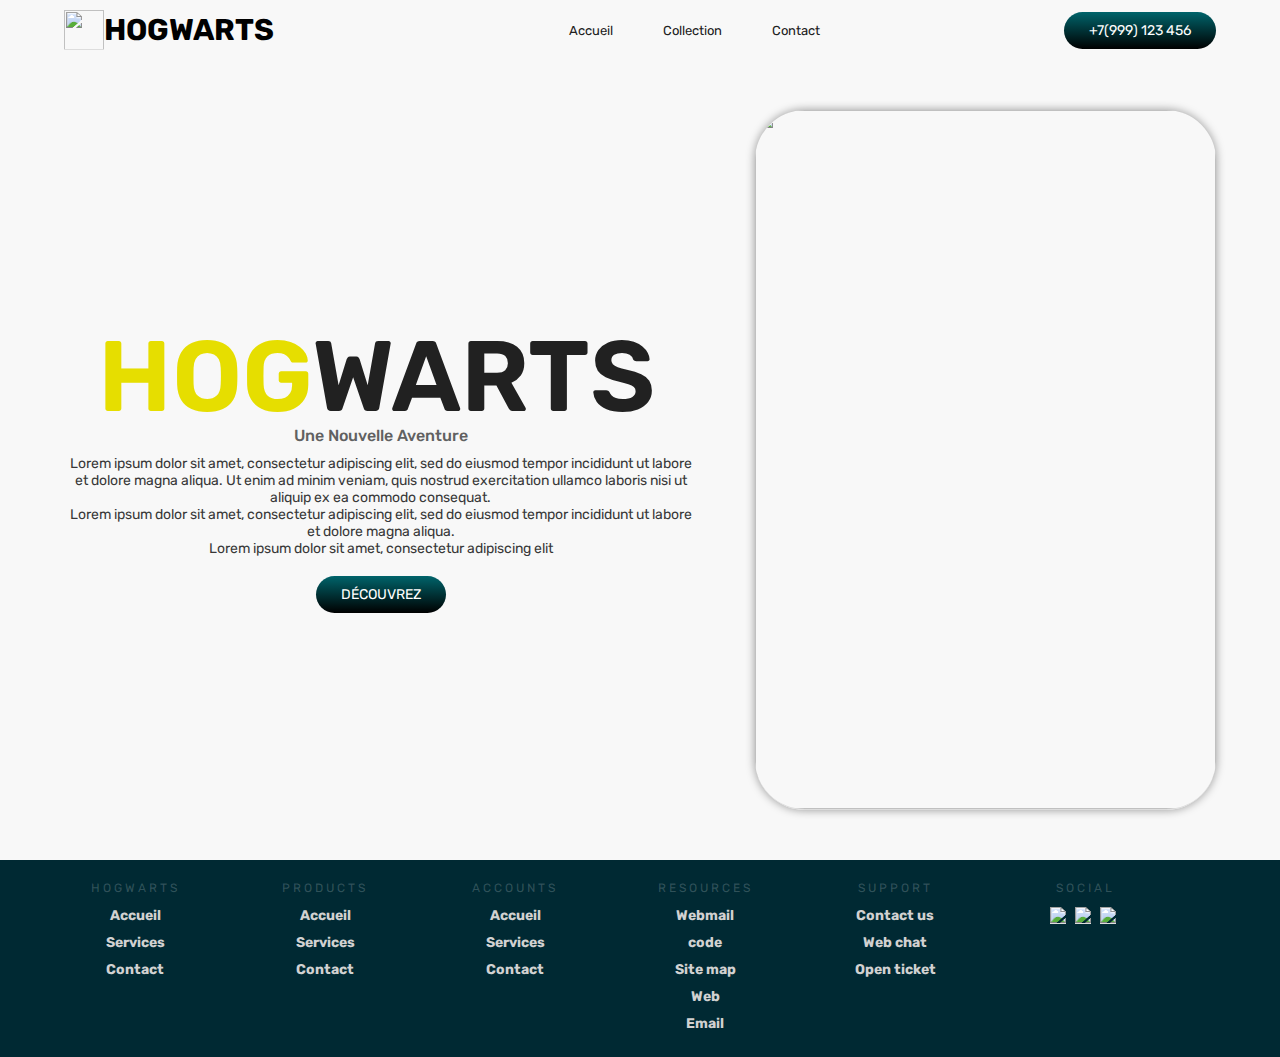
==== index.html @ dcaffb62 "Wicoco" ====
<!DOCTYPE html>
<html lang="en">
<head>
    <meta charset="UTF-8">
    <meta http-equiv="X-UA-Compatible" content="IE=edge">
    <meta name="viewport" content="width=device-width, initial-scale=1.0">
    <title>HOGWARTS</title>
    <link rel="stylesheet" href="style.css">
</head>
<body>
    <header>
        <div class="logo">
            <img src="other/logo harry.jpg">
            <h1>HOGWARTS</h1>
        </div>
        <ul class="menu">
            <li><a href="index.html">Accueil</a></li>
            <li><a href="page1.html">Collection</a></li>
            <li><a href="page2.html">Contact</a></li>
        </ul>
        <div class="number">
            <p>+7(999) 123 456</p>
        </div>
        <div class="small_menu">
            <span>
                <div></div>
                <div></div>
            </span>
            <span>
                <div></div>
                <div></div>
            </span>
        </div>

    </header>


<!-- home -->

    <section class="home">
        <div class="left">
            <h1>HOG<span>WARTS</span></h1>
            <h4>Une nouvelle aventure</h4>
            <p>Lorem ipsum dolor sit amet, consectetur adipiscing elit, sed do eiusmod tempor incididunt ut labore et dolore magna aliqua. Ut enim ad minim veniam, quis nostrud exercitation ullamco laboris nisi ut aliquip ex ea commodo consequat.  </p>
            <p>Lorem ipsum dolor sit amet, consectetur adipiscing elit, sed do eiusmod tempor incididunt ut labore et dolore magna aliqua. </p>
            <p>Lorem ipsum dolor sit amet, consectetur adipiscing elit </p>
            <button class="button-link">
                <a href="page1.html">Découvrez</a>
            </button>
        </div>
        <div class="right">
              <image src="other/hog.jpeg">
        </div>
    </section>







<!--footer-->
  <div class="footer">
    <div class="contain">
    <div class="col">
      <h1>Hogwarts</h1>
      <ul>
        <li>Accueil</li>
        <li>Services</li>
        <li>Contact</li>
      </ul>
    </div>
    <div class="col">
      <h1>Products</h1>
      <ul>
        <li>Accueil</li>
        <li>Services</li>
        <li>Contact</li>
      </ul>
    </div>
    <div class="col">
      <h1>Accounts</h1>
      <ul>
        <li>Accueil</li>
        <li>Services</li>
        <li>Contact</li>
      </ul>
    </div>
    <div class="col">
      <h1>Resources</h1>
      <ul>
        <li>Webmail</li>
        <li>code</li>
        <li>Site map</li>
        <li>Web</li>
        <li>Email</li>
      </ul>
    </div>
    <div class="col">
      <h1>Support</h1>
      <ul>
        <li>Contact us</li>
        <li>Web chat</li>
        <li>Open ticket</li>
      </ul>
    </div>
    <div class="col social">
      <h1>Social</h1>
      <ul>
        <li><img src="https://svgshare.com/i/12_G.svg" width="32" style="width: 32px;"></li>
        <li><img src="https://svgshare.com/i/12b9.svg" width="32" style="width: 32px;"></li>
        <li><img src="https://svgshare.com/i/12_d.svg" width="32" style="width: 32px;"></li>
      </ul>
    </div>
  <div class="clearfix"></div>
  </div>
  </div>



</body>
---- style.css ----
/* Import de la police depuis Google Fonts */
  @import url('https://fonts.googleapis.com/css2?family=Rubik:wght@300;400;500;600&display=swap');

  /* Réinitialisation des styles de base et définition de la police par défaut */
  * {
      margin: 0;
      padding: 0;
      box-sizing: border-box;
      font-family: 'Rubik', sans-serif;
  }

  /* Styles de base pour les liens */
  a {
      text-decoration: 0;
      font-size: 13px;
  }

  /* Styles pour la barre de défilement */
  ::-webkit-scrollbar {
      width: 8px;
  }

  ::-webkit-scrollbar-thumb {
      background-color: #010432;
      border-radius: 30px;
  }

  /* Styles de l'en-tête */
  header {
      display: flex;
      align-items: center;
      justify-content: space-between;
      padding: 10px 5%;
  }

  header .logo {
      display: flex;
      align-items: center;
  }

  header .logo img {
      width: 40px;
      height: 40px;
  }

  header .logo h1 {
      font-size: 30px;
      color: #000000;
  }

  .menu {
      display: flex;
  }

  .menu li {
      margin-left: 50px;
      position: relative;
      list-style: none;
      display: flex;
      align-items: center;
      justify-content: center;
      transition: 0.5s;
  }

  .menu li a {
      color: #212121;
      transition: 0.5s;
  }

  .menu li a:hover {
      color: #000000;
      font-size: 15px;
  }

  .menu li:hover::after {
      content: "";
      position: absolute;
      height: 30px;
      z-index: -1;
      width: 30px;
      background-color: #ffffff;
      border-radius: 50%;
  }

  .number {
      font-size: 14px;
      color: #fff;
      padding: 10px 25px;
      background: linear-gradient(#00646b, #000000);
      border-radius: 60px;
  }

  /* Styles pour la section Accueil */
  .home {
      padding: 0 5%;
      margin: 50px 0;
      display: flex;
      align-items: center;
      justify-content: space-between;
      height: calc(100vh - 200px);
  }

  .home .left {
      width: 55%;
  }

  .home .right {
      width: 40%;
      height: 100%;
  }

  .home .right img {
      width: 100%;
      height: 100%;
      object-fit: cover;
      border-radius: 50px;
      box-shadow: 0 0 10px rgba(0, 0, 0, 0.4);
  }

  .home .left h1 {
      font-size: 100px;
      color: #e6de00;
      font-weight: 600;
      padding: 0;
      margin-left: -8px;
      margin-bottom: -10px;
  }

  .home .left h1 span {
      color: #212121;
  }

  .home .left h4 {
      font-weight: 500;
      font: 25px;
      margin-bottom: 10px;
      color: #616161;
      text-transform: capitalize;
  }

  .home .left p {
      font-size: 14px;
      color: #383838;
  }

  .button-link {
      margin-top: 30px;
      border: 0;
      background: transparent;
  }

  .button-link a {
      font-size: 14px;
      color: #fff;
      padding: 10px 25px;
      background: linear-gradient(#00646b, #000000);
      border-radius: 60px;
      text-transform: uppercase;
      line-height: 1px;
  }

  /* Styles pour la section Informations du pied de page */
  .footer {
      width: 100%;
      position: relative;
      height: auto;
      background-color: #002933;
  }

  .footer .col {
      width: 190px;
      height: auto;
      float: left;
      box-sizing: border-box;
      -webkit-box-sizing: border-box;
      -moz-box-sizing: border-box;
      padding: 0px 20px 20px 20px;
  }

  .footer .col h1 {
      margin: 0;
      padding: 0;
      font-family: inherit;
      font-size: 12px;
      line-height: 17px;
      padding: 20px 0px 5px 0px;
      color: rgba(255, 255, 255, 0.2);
      font-weight: normal;
      text-transform: uppercase;
      letter-spacing: 0.250em;
  }

  .footer .col ul {
      list-style-type: none;
      margin: 0;
      padding: 0;
  }

  .footer .col ul li {
      color: #d1d1d1;
      font-size: 14px;
      font-family: inherit;
      font-weight: bold;
      padding: 5px 0px 5px 0px;
      cursor: pointer;
      transition: .2s;
      -webkit-transition: .2s;
      -moz-transition: .2s;
  }

  .social ul li {
      display: inline-block;
      padding-right: 5px !important;
  }

  .footer .col ul li:hover {
      color: #ffffff;
      transition: .1s;
      -webkit-transition: .1s;
      -moz-transition: .1s;
  }

  .clearfix {
      clear: both;
  }

  @media only screen and (min-width: 1280px) {
      .contain {
          width: 1200px;
          margin: 0 auto;
      }
  }

  @media only screen and (max-width: 1139px) {
      .contain .social {
          width: 1000px;
          display: block;
      }

      .social h1 {
          margin: 0px;
      }
  }

  @media only screen and (max-width: 950px) {
      .footer .col {
          width: 33%;
      }

      .footer .col h1 {
          font-size: 14px;
      }

      .footer .col ul li {
          font-size: 13px;
      }
  }

  @media only screen and (max-width: 500px) {
      .footer .col {
          width: 50%;
      }

      .footer .col h1 {
          font-size: 14px;
      }

      .footer .col ul li {
          font-size: 13px;
      }
  }

  @media only screen and (max-width: 340px) {
      .footer .col {
          width: 100%;
      }
  }

  /* Styles pour la section Collection */
  section {
      padding: 0 5%;
      margin-bottom: 50px;
  }

  .title {
      text-transform: uppercase;
      color: #e6de00;
      font-size: 50px;
      position: relative;
      margin-left: 20px;
      margin-bottom: 30px;
  }

  .title::after {
      content: "";
      position: absolute;
      top: 80%;
      left: -30px;
      z-index: -2;
      height: 30px;
      width: 30px;
      border-radius: 50%;
      background: linear-gradient(#00646b, #000000);
  }

  .title::before {
      content: "";
      position: absolute;
      top: 32px;
      left: -15px;
      z-index: -1;
      height: 30px;
      width: 30px;
      background-color: #fff;
  }

  .small_title {
      font-size: small;
      color: #454545;
  }

  .list_service {
      margin: 30px 0;
      display: flex;
      justify-content: space-between;
      flex-wrap: wrap;
  }

  .serv {
      border-radius: 20px;
      box-shadow: 0 0 25px rgba(0, 0, 0, 0.1);
      width: 270px;
      padding: 30px;
      display: flex;
      align-items: center;
      flex-direction: column;
      justify-content: center;
  }

  .serv img {
      width: 100px;
      margin-bottom: 10px;
  }

  /* Styles pour la section Contact */
  .form-image {
      display: flex;
      justify-content: space-between;
      align-items: center;
  }

  .form-image form {
      width: 35%;
      display: flex;
      flex-direction: column;
  }

  .form-image form input,
  textarea {
      margin: 10px 0;
      padding: 15px;
      border-radius: 30px;
      background-color: #f2f2f2;
      border: 0;
      outline: 0;
      resize: none;
      width: 100%;
  }

  .form_btn {
      width: fit-content;
      margin-top: 20px;
  }

  .image {
      width: 60%;
  }

  .image img {
      width: 100%;
      object-fit: cover;
      border-radius: 30px;
  }

  /* Styles pour le pied de page */
  footer {
      background-color: #212121;
      color: #fff;
      text-align: center;
      font-size: 14px;
      padding: 10px;
  }

  .small_menu {
      display: none;
  }

  /* Styles pour la version mobile */
  @media (max-width:628px) {
      header .logo h1 {
          font-size: 15px;
      }
      header .logo img {
          width: 30px;
          height: 30px;
      }
      header .menu {
          display: none;
      }

      .number {
          display: none;
      }
      .home {
          flex-direction: column-reverse;
          height: fit-content;
      }
      .home .left , .home .right {
          width: 100%;
      }
      .home .right {
          height: 350px;
      }
      .home .left {
          margin: 20px 0;
      }

      .home .left h1 {
          font-size: 60px;
      }
      .home .left h4 {
          font-size: 18px;
      }
      .home .left p {
          font-size: 11px;
      }
      .title {
          font-size: 19px;
      }
      .list_service .serv {
          width: 100%;
          margin-bottom: 50px;
      }
      .list_about h1 {
          font-size: 50px;
      }
      .list_about .description h3 {
          font-size: 12px;
      }
      .list_about .description p {
          font-size: 10px;
      }
      .form-image .image {
          display: none;
      }
      .form-image form {
          width: 100%;
      }
      footer {
          font-size: 10px;
      }


      /* Menu responsive */
      .small_menu {
          display: flex;
          width: 25px;
          height: 25px;
          align-items: center;
          justify-content: space-between;
          overflow: hidden;
          border-radius: 50%;
          transition: 0.5s;
      }

      .small_menu span {
          height: 100%;
          display: flex;
          flex-direction: column;
          justify-content: space-between;
          transition: 0.5s;
      }

      .small_menu span div {
          height: 11px;
          width: 11px;
          background-color: #e6d200;
          border-radius: 6px;
      }

      .small_menu.active {
          justify-content: center;
          align-items: unset;
      }

      .small_menu.active span:nth-child(1) {
          display: none;
      }

      .small_menu.active span {
          display: flex;
          flex-direction: unset;
          height: 100%;
          align-items: center;
          justify-content: center;
          transition: 0.5s;
      }

      .small_menu.active span div {
          height: 100%;
          width: 3px;
          border-radius: 6px;
          transition: 0.5s;
      }

      .small_menu.active span div:nth-child(1) {
          transform: rotate(45deg);
      }

      .small_menu.active span div:nth-child(2) {
          transform: rotate(-45deg);
      }

      header .menu.small {
          display: flex;
          position: absolute;
          top: 50px;
          left: 0;
          background-color: rgba(255 255 255 /0.9);
          flex-direction: column;
          width: 100%;
      }

      header .menu.small li {
          margin: 15px 0;
      }
  }

  /* Styles pour la section Donation */
  .box {
      border: 1px solid #ddd;
      padding: 20px;
      margin: 10px;
      background-color: #f9f9f9;
  }

  .highlight-link {
      color: #007bff;
      text-decoration: underline;
      cursor: pointer;
  }

  .highlight-link:hover {
      color: #0056b3;
  }
  /*cards*/  
  body {
      font-family: 'Segoe UI', Tahoma, Geneva, Verdana, sans-serif;
      margin: 0;
      padding: 0;
      text-align: center;
      background-color: #f8f8f8;
      color: #333;
  }

    #searchContainer, #filterContainer {
        margin: 20px;
    }

    #searchInput {
        padding: 10px;
        border: 1px solid #ddd;
        border-radius: 5px;
        margin-right: 10px;
        width: 200px;
    }

    #searchButton, #filterSelect {
        padding: 10px;
        border: 1px solid #ddd;
        border-radius: 5px;
        background-color: #fff;
        cursor: pointer;
    }

    #searchButton:hover, #filterSelect:hover {
        background-color: #e0e0e0;
    }

    #filterSelect {
        margin-left: 10px;
    }

    #cardContainer {
        text-align: center;
        transition: background-color 0.5s ease;
    }

    .card {
        border: 1px solid #ddd;
        padding: 15px;
        margin: 15px;
        width: 250px;
        text-align: center;
        display: inline-block;
        background-color: #fff;
        box-shadow: 0 4px 8px rgba(0, 0, 0, 0.1);
        position: relative;
        border-radius: 8px;
        overflow: hidden;
        transition: transform 0.3s ease;
    }

    .card:hover {
        transform: scale(1.05);
    }

    img {
        max-width: 100%;
        height: auto;
        border-bottom: 1px solid #ddd;
    }

    .favorite-button {
        position: absolute;
        top: 10px;
        right: 10px;
        background: none;
        border: none;
        cursor: pointer;
        transition: color 0.3s ease;
        color: #999;
    }

    .favorite-button:hover {
        color: red;
    }

    .favorite-button.selected {
        color: red;
    }

    #favoritesButton {
        padding: 10px;
        border: 1px solid #ddd;
        border-radius: 5px;
        background-color: #fff;
        cursor: pointer;
        margin-top: 20px;
    }

    #favoritesButton:hover {
        background-color: #e0e0e0;
    }
  .card img {
      width: 100%;
      height: 300px;
      object-fit: cover;
  }
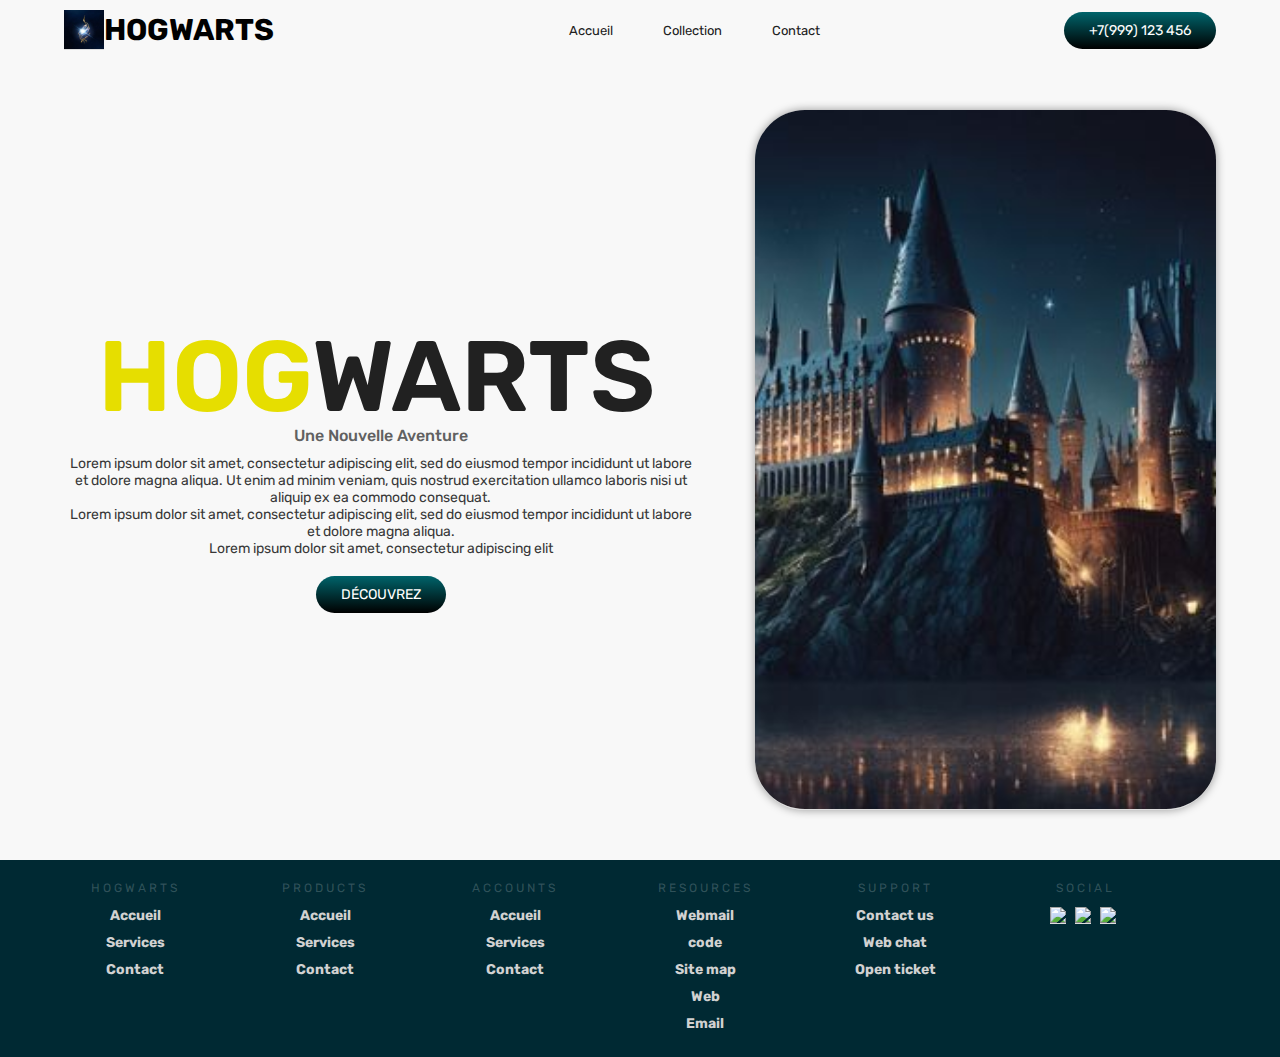
==== commit 26df4767: "api" ====
--- a/index.html
+++ b/index.html
@@ -1,6 +1,7 @@
 <!DOCTYPE html>
 <html lang="en">
 <head>
+  <!-- Metadata -->
     <meta charset="UTF-8">
     <meta http-equiv="X-UA-Compatible" content="IE=edge">
     <meta name="viewport" content="width=device-width, initial-scale=1.0">
@@ -9,18 +10,22 @@
 </head>
 <body>
     <header>
+      <!-- Header section -->
         <div class="logo">
             <img src="other/logo harry.jpg">
             <h1>HOGWARTS</h1>
         </div>
+        <!-- Navigation menu -->
         <ul class="menu">
             <li><a href="index.html">Accueil</a></li>
             <li><a href="page1.html">Collection</a></li>
             <li><a href="page2.html">Contact</a></li>
         </ul>
+        <!-- Contact number -->
         <div class="number">
             <p>+7(999) 123 456</p>
         </div>
+        <!-- Small menu for mobile -->
         <div class="small_menu">
             <span>
                 <div></div>
@@ -35,7 +40,7 @@
     </header>
 
 
-<!-- home -->
+<!-- home section -->
 
     <section class="home">
         <div class="left">
@@ -54,12 +59,7 @@
     </section>
 
 
-
-
-
-
-
-<!--footer-->
+<!-- Footer section -->
   <div class="footer">
     <div class="contain">
     <div class="col">
@@ -104,6 +104,7 @@
         <li>Open ticket</li>
       </ul>
     </div>
+    <!-- Social media icons -->
     <div class="col social">
       <h1>Social</h1>
       <ul>
--- a/style.css
+++ b/style.css
@@ -1,659 +1,754 @@
-  /* Import de la police depuis Google Fonts */
-  @import url('https://fonts.googleapis.com/css2?family=Rubik:wght@300;400;500;600&display=swap');
-
-  /* Réinitialisation des styles de base et définition de la police par défaut */
-  * {
-      margin: 0;
-      padding: 0;
-      box-sizing: border-box;
-      font-family: 'Rubik', sans-serif;
-  }
-
-  /* Styles de base pour les liens */
-  a {
-      text-decoration: 0;
-      font-size: 13px;
-  }
-
-  /* Styles pour la barre de défilement */
-  ::-webkit-scrollbar {
-      width: 8px;
-  }
-
-  ::-webkit-scrollbar-thumb {
-      background-color: #010432;
-      border-radius: 30px;
-  }
-
-  /* Styles de l'en-tête */
-  header {
-      display: flex;
-      align-items: center;
-      justify-content: space-between;
-      padding: 10px 5%;
-  }
-
-  header .logo {
-      display: flex;
-      align-items: center;
-  }
-
+/* Import de la police depuis Google Fonts */
+@import url("https://fonts.googleapis.com/css2?family=Rubik:wght@300;400;500;600&display=swap");
+
+/* Réinitialisation des styles de base et définition de la police par défaut */
+* {
+  margin: 0;
+  padding: 0;
+  box-sizing: border-box;
+  font-family: "Rubik", sans-serif;
+}
+
+/* Styles de base pour les liens */
+a {
+  text-decoration: 0;
+  font-size: 13px;
+}
+
+/* Styles pour la barre de défilement */
+::-webkit-scrollbar {
+  width: 8px;
+}
+
+::-webkit-scrollbar-thumb {
+  background-color: #010432;
+  border-radius: 30px;
+}
+
+/* Styles de l'en-tête */
+header {
+  display: flex;
+  align-items: center;
+  justify-content: space-between;
+  padding: 10px 5%;
+}
+
+header .logo {
+  display: flex;
+  align-items: center;
+}
+
+header .logo img {
+  width: 40px;
+  height: 40px;
+}
+
+header .logo h1 {
+  font-size: 30px;
+  color: #000000;
+}
+
+.menu {
+  display: flex;
+}
+
+.menu li {
+  margin-left: 50px;
+  position: relative;
+  list-style: none;
+  display: flex;
+  align-items: center;
+  justify-content: center;
+  transition: 0.5s;
+}
+
+.menu li a {
+  color: #212121;
+  transition: 0.5s;
+}
+
+.menu li a:hover {
+  color: #000000;
+  font-size: 15px;
+}
+
+.menu li:hover::after {
+  content: "";
+  position: absolute;
+  height: 30px;
+  z-index: -1;
+  width: 30px;
+  background-color: #ffffff;
+  border-radius: 50%;
+}
+
+.number {
+  font-size: 14px;
+  color: #fff;
+  padding: 10px 25px;
+  background: linear-gradient(#00646b, #000000);
+  border-radius: 60px;
+}
+
+/* Styles pour la section Accueil */
+.home {
+  padding: 0 5%;
+  margin: 50px 0;
+  display: flex;
+  align-items: center;
+  justify-content: space-between;
+  height: calc(100vh - 200px);
+}
+
+.home .left {
+  width: 55%;
+}
+
+.home .right {
+  width: 40%;
+  height: 100%;
+}
+
+.home .right img {
+  width: 100%;
+  height: 100%;
+  object-fit: cover;
+  border-radius: 50px;
+  box-shadow: 0 0 10px rgba(0, 0, 0, 0.4);
+}
+
+.home .left h1 {
+  font-size: 100px;
+  color: #e6de00;
+  font-weight: 600;
+  padding: 0;
+  margin-left: -8px;
+  margin-bottom: -10px;
+}
+
+.home .left h1 span {
+  color: #212121;
+}
+
+.home .left h4 {
+  font-weight: 500;
+  font: 25px;
+  margin-bottom: 10px;
+  color: #616161;
+  text-transform: capitalize;
+}
+
+.home .left p {
+  font-size: 14px;
+  color: #383838;
+}
+
+.button-link {
+  margin-top: 30px;
+  border: 0;
+  background: transparent;
+}
+
+.button-link a {
+  font-size: 14px;
+  color: #fff;
+  padding: 10px 25px;
+  background: linear-gradient(#00646b, #000000);
+  border-radius: 60px;
+  text-transform: uppercase;
+  line-height: 1px;
+}
+
+/* Styles pour la section Informations du pied de page */
+.footer {
+  width: 100%;
+  position: relative;
+  height: auto;
+  background-color: #002933;
+}
+
+.footer .col {
+  width: 190px;
+  height: auto;
+  float: left;
+  box-sizing: border-box;
+  -webkit-box-sizing: border-box;
+  -moz-box-sizing: border-box;
+  padding: 0px 20px 20px 20px;
+}
+
+.footer .col h1 {
+  margin: 0;
+  padding: 0;
+  font-family: inherit;
+  font-size: 12px;
+  line-height: 17px;
+  padding: 20px 0px 5px 0px;
+  color: rgba(255, 255, 255, 0.2);
+  font-weight: normal;
+  text-transform: uppercase;
+  letter-spacing: 0.25em;
+}
+
+.footer .col ul {
+  list-style-type: none;
+  margin: 0;
+  padding: 0;
+}
+
+.footer .col ul li {
+  color: #d1d1d1;
+  font-size: 14px;
+  font-family: inherit;
+  font-weight: bold;
+  padding: 5px 0px 5px 0px;
+  cursor: pointer;
+  transition: 0.2s;
+  -webkit-transition: 0.2s;
+  -moz-transition: 0.2s;
+}
+
+.social ul li {
+  display: inline-block;
+  padding-right: 5px !important;
+}
+
+.footer .col ul li:hover {
+  color: #ffffff;
+  transition: 0.1s;
+  -webkit-transition: 0.1s;
+  -moz-transition: 0.1s;
+}
+
+.clearfix {
+  clear: both;
+}
+/* mobile version */
+@media only screen and (min-width: 1280px) {
+  .contain {
+    width: 1200px;
+    margin: 0 auto;
+  }
+}
+
+@media only screen and (max-width: 1139px) {
+  .contain .social {
+    width: 1000px;
+    display: block;
+  }
+
+  .social h1 {
+    margin: 0px;
+  }
+}
+
+@media only screen and (max-width: 950px) {
+  .footer .col {
+    width: 33%;
+  }
+
+  .footer .col h1 {
+    font-size: 14px;
+  }
+
+  .footer .col ul li {
+    font-size: 13px;
+  }
+}
+
+@media only screen and (max-width: 500px) {
+  .footer .col {
+    width: 50%;
+  }
+
+  .footer .col h1 {
+    font-size: 14px;
+  }
+
+  .footer .col ul li {
+    font-size: 13px;
+  }
+}
+
+@media only screen and (max-width: 340px) {
+  .footer .col {
+    width: 100%;
+  }
+}
+
+/* Styles pour la section Collection */
+section {
+  padding: 0 5%;
+  margin-bottom: 50px;
+}
+
+.title {
+  text-transform: uppercase;
+  color: #e6de00;
+  font-size: 50px;
+  position: relative;
+  margin-left: 20px;
+  margin-bottom: 30px;
+}
+
+.title::after {
+  content: "";
+  position: absolute;
+  top: 80%;
+  left: -30px;
+  z-index: -2;
+  height: 30px;
+  width: 30px;
+  border-radius: 50%;
+  background: linear-gradient(#00646b, #000000);
+}
+
+.title::before {
+  content: "";
+  position: absolute;
+  top: 32px;
+  left: -15px;
+  z-index: -1;
+  height: 30px;
+  width: 30px;
+  background-color: #fff;
+}
+
+.small_title {
+  font-size: small;
+  color: #454545;
+}
+
+.list_service {
+  margin: 30px 0;
+  display: flex;
+  justify-content: space-between;
+  flex-wrap: wrap;
+}
+
+.serv {
+  border-radius: 20px;
+  box-shadow: 0 0 25px rgba(0, 0, 0, 0.1);
+  width: 270px;
+  padding: 30px;
+  display: flex;
+  align-items: center;
+  flex-direction: column;
+  justify-content: center;
+}
+
+.serv img {
+  width: 100px;
+  margin-bottom: 10px;
+}
+
+/* Styles pour la section Contact */
+.form-image {
+  display: flex;
+  justify-content: space-between;
+  align-items: center;
+}
+
+.form-image form {
+  width: 35%;
+  display: flex;
+  flex-direction: column;
+}
+
+.form-image form input,
+textarea {
+  margin: 10px 0;
+  padding: 15px;
+  border-radius: 30px;
+  background-color: #f2f2f2;
+  border: 0;
+  outline: 0;
+  resize: none;
+  width: 100%;
+}
+
+.form_btn {
+  width: fit-content;
+  margin-top: 20px;
+}
+
+.image {
+  width: 60%;
+}
+
+.image img {
+  width: 100%;
+  object-fit: cover;
+  border-radius: 30px;
+}
+
+/* Styles pour le pied de page */
+footer {
+  background-color: #212121;
+  color: #fff;
+  text-align: center;
+  font-size: 14px;
+  padding: 10px;
+}
+
+.small_menu {
+  display: none;
+}
+
+/* Styles pour la version mobile */
+@media (max-width: 628px) {
+  header .logo h1 {
+    font-size: 15px;
+  }
   header .logo img {
-      width: 40px;
-      height: 40px;
-  }
-
-  header .logo h1 {
-      font-size: 30px;
-      color: #000000;
-  }
-
-  .menu {
-      display: flex;
-  }
-
-  .menu li {
-      margin-left: 50px;
-      position: relative;
-      list-style: none;
-      display: flex;
-      align-items: center;
-      justify-content: center;
-      transition: 0.5s;
-  }
-
-  .menu li a {
-      color: #212121;
-      transition: 0.5s;
-  }
-
-  .menu li a:hover {
-      color: #000000;
-      font-size: 15px;
-  }
-
-  .menu li:hover::after {
-      content: "";
-      position: absolute;
-      height: 30px;
-      z-index: -1;
-      width: 30px;
-      background-color: #ffffff;
-      border-radius: 50%;
+    width: 30px;
+    height: 30px;
+  }
+  header .menu {
+    display: none;
   }
 
   .number {
-      font-size: 14px;
-      color: #fff;
-      padding: 10px 25px;
-      background: linear-gradient(#00646b, #000000);
-      border-radius: 60px;
-  }
-
-  /* Styles pour la section Accueil */
+    display: none;
+  }
   .home {
-      padding: 0 5%;
-      margin: 50px 0;
-      display: flex;
-      align-items: center;
-      justify-content: space-between;
-      height: calc(100vh - 200px);
-  }
-
+    flex-direction: column-reverse;
+    height: fit-content;
+  }
+  .home .left,
+  .home .right {
+    width: 100%;
+  }
+  .home .right {
+    height: 350px;
+  }
   .home .left {
-      width: 55%;
-  }
-
-  .home .right {
-      width: 40%;
-      height: 100%;
-  }
-
-  .home .right img {
-      width: 100%;
-      height: 100%;
-      object-fit: cover;
-      border-radius: 50px;
-      box-shadow: 0 0 10px rgba(0, 0, 0, 0.4);
+    margin: 20px 0;
   }
 
   .home .left h1 {
-      font-size: 100px;
-      color: #e6de00;
-      font-weight: 600;
-      padding: 0;
-      margin-left: -8px;
-      margin-bottom: -10px;
-  }
-
-  .home .left h1 span {
-      color: #212121;
-  }
-
+    font-size: 60px;
+  }
   .home .left h4 {
-      font-weight: 500;
-      font: 25px;
-      margin-bottom: 10px;
-      color: #616161;
-      text-transform: capitalize;
-  }
-
+    font-size: 18px;
+  }
   .home .left p {
-      font-size: 14px;
-      color: #383838;
-  }
-
-  .button-link {
-      margin-top: 30px;
-      border: 0;
-      background: transparent;
-  }
-
-  .button-link a {
-      font-size: 14px;
-      color: #fff;
-      padding: 10px 25px;
-      background: linear-gradient(#00646b, #000000);
-      border-radius: 60px;
-      text-transform: uppercase;
-      line-height: 1px;
-  }
-
-  /* Styles pour la section Informations du pied de page */
-  .footer {
-      width: 100%;
-      position: relative;
-      height: auto;
-      background-color: #002933;
-  }
-
-  .footer .col {
-      width: 190px;
-      height: auto;
-      float: left;
-      box-sizing: border-box;
-      -webkit-box-sizing: border-box;
-      -moz-box-sizing: border-box;
-      padding: 0px 20px 20px 20px;
-  }
-
-  .footer .col h1 {
-      margin: 0;
-      padding: 0;
-      font-family: inherit;
-      font-size: 12px;
-      line-height: 17px;
-      padding: 20px 0px 5px 0px;
-      color: rgba(255, 255, 255, 0.2);
-      font-weight: normal;
-      text-transform: uppercase;
-      letter-spacing: 0.250em;
-  }
-
-  .footer .col ul {
-      list-style-type: none;
-      margin: 0;
-      padding: 0;
-  }
-
-  .footer .col ul li {
-      color: #d1d1d1;
-      font-size: 14px;
-      font-family: inherit;
-      font-weight: bold;
-      padding: 5px 0px 5px 0px;
-      cursor: pointer;
-      transition: .2s;
-      -webkit-transition: .2s;
-      -moz-transition: .2s;
-  }
-
-  .social ul li {
-      display: inline-block;
-      padding-right: 5px !important;
-  }
-
-  .footer .col ul li:hover {
-      color: #ffffff;
-      transition: .1s;
-      -webkit-transition: .1s;
-      -moz-transition: .1s;
-  }
-
-  .clearfix {
-      clear: both;
-  }
-
-  @media only screen and (min-width: 1280px) {
-      .contain {
-          width: 1200px;
-          margin: 0 auto;
-      }
-  }
-
-  @media only screen and (max-width: 1139px) {
-      .contain .social {
-          width: 1000px;
-          display: block;
-      }
-
-      .social h1 {
-          margin: 0px;
-      }
-  }
-
-  @media only screen and (max-width: 950px) {
-      .footer .col {
-          width: 33%;
-      }
-
-      .footer .col h1 {
-          font-size: 14px;
-      }
-
-      .footer .col ul li {
-          font-size: 13px;
-      }
-  }
-
-  @media only screen and (max-width: 500px) {
-      .footer .col {
-          width: 50%;
-      }
-
-      .footer .col h1 {
-          font-size: 14px;
-      }
-
-      .footer .col ul li {
-          font-size: 13px;
-      }
-  }
-
-  @media only screen and (max-width: 340px) {
-      .footer .col {
-          width: 100%;
-      }
-  }
-
-  /* Styles pour la section Collection */
-  section {
-      padding: 0 5%;
-      margin-bottom: 50px;
-  }
-
+    font-size: 11px;
+  }
   .title {
-      text-transform: uppercase;
-      color: #e6de00;
-      font-size: 50px;
-      position: relative;
-      margin-left: 20px;
-      margin-bottom: 30px;
-  }
-
-  .title::after {
-      content: "";
-      position: absolute;
-      top: 80%;
-      left: -30px;
-      z-index: -2;
-      height: 30px;
-      width: 30px;
-      border-radius: 50%;
-      background: linear-gradient(#00646b, #000000);
-  }
-
-  .title::before {
-      content: "";
-      position: absolute;
-      top: 32px;
-      left: -15px;
-      z-index: -1;
-      height: 30px;
-      width: 30px;
-      background-color: #fff;
-  }
-
-  .small_title {
-      font-size: small;
-      color: #454545;
-  }
-
-  .list_service {
-      margin: 30px 0;
-      display: flex;
-      justify-content: space-between;
-      flex-wrap: wrap;
-  }
-
-  .serv {
-      border-radius: 20px;
-      box-shadow: 0 0 25px rgba(0, 0, 0, 0.1);
-      width: 270px;
-      padding: 30px;
-      display: flex;
-      align-items: center;
-      flex-direction: column;
-      justify-content: center;
-  }
-
-  .serv img {
-      width: 100px;
-      margin-bottom: 10px;
-  }
-
-  /* Styles pour la section Contact */
-  .form-image {
-      display: flex;
-      justify-content: space-between;
-      align-items: center;
-  }
-
+    font-size: 19px;
+  }
+  .list_service .serv {
+    width: 100%;
+    margin-bottom: 50px;
+  }
+  .list_about h1 {
+    font-size: 50px;
+  }
+  .list_about .description h3 {
+    font-size: 12px;
+  }
+  .list_about .description p {
+    font-size: 10px;
+  }
+  .form-image .image {
+    display: none;
+  }
   .form-image form {
-      width: 35%;
-      display: flex;
-      flex-direction: column;
-  }
-
-  .form-image form input,
-  textarea {
-      margin: 10px 0;
-      padding: 15px;
-      border-radius: 30px;
-      background-color: #f2f2f2;
-      border: 0;
-      outline: 0;
-      resize: none;
-      width: 100%;
-  }
-
-  .form_btn {
-      width: fit-content;
-      margin-top: 20px;
-  }
-
-  .image {
-      width: 60%;
-  }
-
-  .image img {
-      width: 100%;
-      object-fit: cover;
-      border-radius: 30px;
-  }
-
-  /* Styles pour le pied de page */
+    width: 100%;
+  }
   footer {
-      background-color: #212121;
-      color: #fff;
-      text-align: center;
-      font-size: 14px;
-      padding: 10px;
-  }
-
+    font-size: 10px;
+  }
+
+  /* Menu responsive */
   .small_menu {
-      display: none;
-  }
-
-  /* Styles pour la version mobile */
-  @media (max-width:628px) {
-      header .logo h1 {
-          font-size: 15px;
-      }
-      header .logo img {
-          width: 30px;
-          height: 30px;
-      }
-      header .menu {
-          display: none;
-      }
-
-      .number {
-          display: none;
-      }
-      .home {
-          flex-direction: column-reverse;
-          height: fit-content;
-      }
-      .home .left , .home .right {
-          width: 100%;
-      }
-      .home .right {
-          height: 350px;
-      }
-      .home .left {
-          margin: 20px 0;
-      }
-
-      .home .left h1 {
-          font-size: 60px;
-      }
-      .home .left h4 {
-          font-size: 18px;
-      }
-      .home .left p {
-          font-size: 11px;
-      }
-      .title {
-          font-size: 19px;
-      }
-      .list_service .serv {
-          width: 100%;
-          margin-bottom: 50px;
-      }
-      .list_about h1 {
-          font-size: 50px;
-      }
-      .list_about .description h3 {
-          font-size: 12px;
-      }
-      .list_about .description p {
-          font-size: 10px;
-      }
-      .form-image .image {
-          display: none;
-      }
-      .form-image form {
-          width: 100%;
-      }
-      footer {
-          font-size: 10px;
-      }
-
-
-      /* Menu responsive */
-      .small_menu {
-          display: flex;
-          width: 25px;
-          height: 25px;
-          align-items: center;
-          justify-content: space-between;
-          overflow: hidden;
-          border-radius: 50%;
-          transition: 0.5s;
-      }
-
-      .small_menu span {
-          height: 100%;
-          display: flex;
-          flex-direction: column;
-          justify-content: space-between;
-          transition: 0.5s;
-      }
-
-      .small_menu span div {
-          height: 11px;
-          width: 11px;
-          background-color: #e6d200;
-          border-radius: 6px;
-      }
-
-      .small_menu.active {
-          justify-content: center;
-          align-items: unset;
-      }
-
-      .small_menu.active span:nth-child(1) {
-          display: none;
-      }
-
-      .small_menu.active span {
-          display: flex;
-          flex-direction: unset;
-          height: 100%;
-          align-items: center;
-          justify-content: center;
-          transition: 0.5s;
-      }
-
-      .small_menu.active span div {
-          height: 100%;
-          width: 3px;
-          border-radius: 6px;
-          transition: 0.5s;
-      }
-
-      .small_menu.active span div:nth-child(1) {
-          transform: rotate(45deg);
-      }
-
-      .small_menu.active span div:nth-child(2) {
-          transform: rotate(-45deg);
-      }
-
-      header .menu.small {
-          display: flex;
-          position: absolute;
-          top: 50px;
-          left: 0;
-          background-color: rgba(255 255 255 /0.9);
-          flex-direction: column;
-          width: 100%;
-      }
-
-      header .menu.small li {
-          margin: 15px 0;
-      }
-  }
-
-  /* Styles pour la section Donation */
-  .box {
-      border: 1px solid #ddd;
-      padding: 20px;
-      margin: 10px;
-      background-color: #f9f9f9;
-  }
-
-  .highlight-link {
-      color: #007bff;
-      text-decoration: underline;
-      cursor: pointer;
-  }
-
-  .highlight-link:hover {
-      color: #0056b3;
-  }
-  /*cards*/  
-  body {
-      font-family: 'Segoe UI', Tahoma, Geneva, Verdana, sans-serif;
-      margin: 0;
-      padding: 0;
-      text-align: center;
-      background-color: #f8f8f8;
-      color: #333;
-  }
-
-    #searchContainer, #filterContainer {
-        margin: 20px;
-    }
-
-    #searchInput {
-        padding: 10px;
-        border: 1px solid #ddd;
-        border-radius: 5px;
-        margin-right: 10px;
-        width: 200px;
-    }
-
-    #searchButton, #filterSelect {
-        padding: 10px;
-        border: 1px solid #ddd;
-        border-radius: 5px;
-        background-color: #fff;
-        cursor: pointer;
-    }
-
-    #searchButton:hover, #filterSelect:hover {
-        background-color: #e0e0e0;
-    }
-
-    #filterSelect {
-        margin-left: 10px;
-    }
-
-    #cardContainer {
-        text-align: center;
-        transition: background-color 0.5s ease;
-    }
-
-    .card {
-        border: 1px solid #ddd;
-        padding: 15px;
-        margin: 15px;
-        width: 250px;
-        text-align: center;
-        display: inline-block;
-        background-color: #fff;
-        box-shadow: 0 4px 8px rgba(0, 0, 0, 0.1);
-        position: relative;
-        border-radius: 8px;
-        overflow: hidden;
-        transition: transform 0.3s ease;
-    }
-
-    .card:hover {
-        transform: scale(1.05);
-    }
-
-    img {
-        max-width: 100%;
-        height: auto;
-        border-bottom: 1px solid #ddd;
-    }
-
-    .favorite-button {
-        position: absolute;
-        top: 10px;
-        right: 10px;
-        background: none;
-        border: none;
-        cursor: pointer;
-        transition: color 0.3s ease;
-        color: #999;
-    }
-
-    .favorite-button:hover {
-        color: red;
-    }
-
-    .favorite-button.selected {
-        color: red;
-    }
-
-    #favoritesButton {
-        padding: 10px;
-        border: 1px solid #ddd;
-        border-radius: 5px;
-        background-color: #fff;
-        cursor: pointer;
-        margin-top: 20px;
-    }
-
-    #favoritesButton:hover {
-        background-color: #e0e0e0;
-    }
-  .card img {
-      width: 100%;
-      height: 300px;
-      object-fit: cover;
-  }+    display: flex;
+    width: 25px;
+    height: 25px;
+    align-items: center;
+    justify-content: space-between;
+    overflow: hidden;
+    border-radius: 50%;
+    transition: 0.5s;
+  }
+
+  .small_menu span {
+    height: 100%;
+    display: flex;
+    flex-direction: column;
+    justify-content: space-between;
+    transition: 0.5s;
+  }
+
+  .small_menu span div {
+    height: 11px;
+    width: 11px;
+    background-color: #e6d200;
+    border-radius: 6px;
+  }
+
+  .small_menu.active {
+    justify-content: center;
+    align-items: unset;
+  }
+
+  .small_menu.active span:nth-child(1) {
+    display: none;
+  }
+
+  .small_menu.active span {
+    display: flex;
+    flex-direction: unset;
+    height: 100%;
+    align-items: center;
+    justify-content: center;
+    transition: 0.5s;
+  }
+
+  .small_menu.active span div {
+    height: 100%;
+    width: 3px;
+    border-radius: 6px;
+    transition: 0.5s;
+  }
+
+  .small_menu.active span div:nth-child(1) {
+    transform: rotate(45deg);
+  }
+
+  .small_menu.active span div:nth-child(2) {
+    transform: rotate(-45deg);
+  }
+
+  header .menu.small {
+    display: flex;
+    position: absolute;
+    top: 50px;
+    left: 0;
+    background-color: rgba(255 255 255 /0.9);
+    flex-direction: column;
+    width: 100%;
+  }
+
+  header .menu.small li {
+    margin: 15px 0;
+  }
+}
+
+/* Styles pour la section Donation */
+.box {
+  border: 1px solid #ddd;
+  padding: 20px;
+  margin: 10px;
+  background-color: #f9f9f9;
+}
+
+.highlight-link {
+  color: #007bff;
+  text-decoration: underline;
+  cursor: pointer;
+}
+
+.highlight-link:hover {
+  color: #0056b3;
+}
+/*cards*/
+body {
+  font-family: "Segoe UI", Tahoma, Geneva, Verdana, sans-serif;
+  margin: 0;
+  padding: 0;
+  text-align: center;
+  background-color: #f8f8f8;
+  color: #333;
+}
+
+#searchContainer,
+#filterContainer {
+  margin: 20px;
+}
+
+#searchInput {
+  padding: 10px;
+  border: 1px solid #ddd;
+  border-radius: 5px;
+  margin-right: 10px;
+  width: 200px;
+}
+
+#searchButton,
+#filterSelect {
+  padding: 10px;
+  border: 1px solid #ddd;
+  border-radius: 5px;
+  background-color: #fff;
+  cursor: pointer;
+}
+
+#searchButton:hover,
+#filterSelect:hover {
+  background-color: #e0e0e0;
+}
+
+#filterSelect {
+  margin-left: 10px;
+}
+
+#cardContainer {
+  text-align: center;
+  transition: background-color 0.5s ease;
+}
+
+.card {
+  border: 1px solid #ddd;
+  padding: 15px;
+  margin: 15px;
+  width: 250px;
+  text-align: center;
+  display: inline-block;
+  background-color: #fff;
+  box-shadow: 0 4px 8px rgba(0, 0, 0, 0.1);
+  position: relative;
+  border-radius: 8px;
+  overflow: hidden;
+  transition: transform 0.3s ease;
+}
+
+.card:hover {
+  transform: scale(1.05);
+}
+
+img {
+  max-width: 100%;
+  height: auto;
+  border-bottom: 1px solid #ddd;
+}
+/*bouton favori*/
+.favorite-button {
+  position: absolute;
+  top: 10px;
+  right: 10px;
+  background: none;
+  border: none;
+  cursor: pointer;
+  transition: color 0.3s ease;
+  color: #999;
+}
+
+.favorite-button:hover {
+  color: red;
+}
+
+.favorite-button.selected {
+  color: red;
+}
+
+#favoritesButton {
+  padding: 10px;
+  border: 1px solid #ddd;
+  border-radius: 5px;
+  background-color: #fff;
+  cursor: pointer;
+  margin-top: 20px;
+}
+
+#favoritesButton:hover {
+  background-color: #e0e0e0;
+}
+.card img {
+  width: 100%;
+  height: 300px;
+  object-fit: cover;
+}
+
+/*bouton flottant d'échange*/
+#floatingButton {
+                      position: fixed;
+                      bottom: 20px;
+                      right: 20px;
+                      background-color: #3498db;
+                      color: #fff;
+                      border: none;
+                      padding: 10px 15px;
+                      border-radius: 5px;
+                      cursor: pointer;
+                      box-shadow: 0 4px 8px rgba(0, 0, 0, 0.2);
+                      transition: background-color 0.3s ease;
+                  }
+
+                  #floatingButton:hover {
+                      background-color: #2980b9;
+                  }
+
+                  #modalOverlay {
+                      display: none;
+                      position: fixed;
+                      top: 0;
+                      left: 0;
+                      width: 100%;
+                      height: 100%;
+                      background: rgba(0, 0, 0, 0.5);
+                      justify-content: center;
+                      align-items: center;
+                  }
+
+                  #exchangeModal {
+                      background-color: #fff;
+                      padding: 20px;
+                      border-radius: 8px;
+                      max-width: 400px;
+                      width: 100%;
+                      text-align: center;
+                      position: relative;
+                  }
+
+                  #closeModal {
+                      position: absolute;
+                      top: 10px;
+                      right: 10px;
+                      cursor: pointer;
+                  }
+
+                  #exchangeForm {
+                      display: flex;
+                      flex-direction: column;
+                      align-items: center;
+                  }
+
+                  #exchangeForm label {
+                      margin-bottom: 10px;
+                  }
+
+                  #exchangeForm select {
+                      padding: 8px;
+                      border: 1px solid #ddd;
+                      border-radius: 5px;
+                      width: 100%;
+                      margin-bottom: 15px;
+                  }
+
+                  #exchangeButton {
+                      padding: 10px 15px;
+                      background-color: #3498db;
+                      color: #fff;
+                      border: none;
+                      border-radius: 5px;
+                      cursor: pointer;
+                      transition: background-color 0.3s ease;
+                  }
+
+                  #exchangeButton:hover {
+                      background-color: #2980b9;
+                  }
+
+
+                   .card img {
+                        width: 100%;
+                        height: 150px; 
+                        object-fit: cover; 
+                    }
+
+                    
+                    .clickable {
+                        cursor: pointer;
+                    }